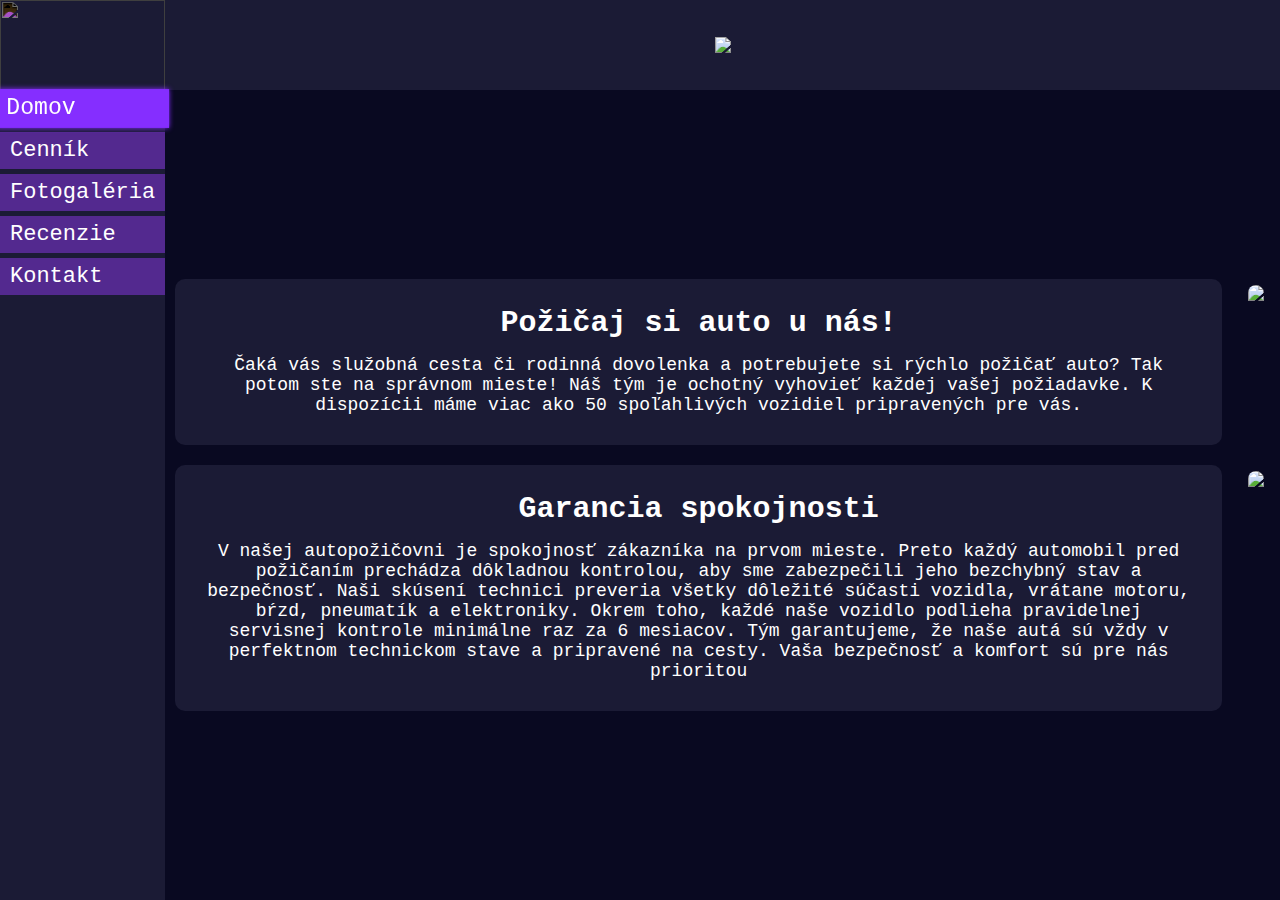
==== index.html @ 128d8d62 "Add files via upload" ====
<html lang="sk">
    <head>
        <meta charset="utf-8">
        <meta name="description" content="Spolahlivá autopožičovňa s dlhročnými skúsenosťami.">
        <meta name="keywords" content="auta, autopozicovna, pozicovna, cestovanie">
        <meta http-equiv="Content-language" content="sk">

        <title>Vitajte u nás</title>
        <link rel="stylesheet" type="text/css" href="styles.css">
    </head>
    <body>
        <div id="wrap-1">
            <div id="lavy-div">
                <div id="logo">
                    <img id="logo-obr" src="grafika/logo-male.png">
                </div>
                <div id="panel">
                    <a href="index.html" class="active">Domov</a>
                    <a href="cennik.html">Cenník</a>
                    <a href="foto.html">Fotogaléria</a>
                    <a href="recenzie.html">Recenzie</a>
                    <a href="kontakt.html">Kontakt</a>
                </div>
            </div>
            <div id="pravy-div">
                <div id="nazov">
                   <img src="grafika/logo-dlhe.png" id="logo-male">
                </div>
                <div id="stranka">

                    <div id="stranka-box-1">
                        <div class="pole">
                            <h2 id="stranka-pod-1">Požičaj si auto u nás!</h2>
                            <p id="stranka-text-1">
                                Čaká vás služobná cesta či rodinná dovolenka a potrebujete si rýchlo požičať auto? 
                                Tak potom ste na správnom mieste! Náš tým je ochotný vyhovieť každej vašej požiadavke.
                                K dispozícii máme viac ako 50 spoľahlivých vozidiel pripravených pre vás.

                            </p>
                        </div>

                        <img id="stranka-uvodny-1" src="grafika/uvodny1.jpg">
                    </div>

                    <div id="stranka-box-2">
                        <div class="pole">
                            <h2 id="stranka-pod-2">Garancia spokojnosti</h2>
                            <p id="stranka-text-2">
                                V našej autopožičovni je spokojnosť zákazníka na prvom mieste. Preto každý automobil pred požičaním prechádza dôkladnou kontrolou, aby sme zabezpečili jeho bezchybný stav a bezpečnosť. Naši skúsení technici preveria všetky dôležité súčasti vozidla, vrátane motoru, bŕzd, pneumatík a elektroniky. Okrem toho, každé naše vozidlo podlieha pravidelnej servisnej kontrole minimálne raz za 6 mesiacov. Tým garantujeme, že naše autá sú vždy v perfektnom technickom stave a pripravené na cesty. Vaša bezpečnosť a komfort sú pre nás prioritou  
                            </p>
                        </div>
                        <img id="stranka-uvodny-2" src="grafika/uvodny2.jpg">
                    </div>
                </div>
            </div>


        </div>
    </body>
</html>
---- styles.css ----
*{
    margin: 0px;
    padding: 0px;
    font-family: 'Courier New', Courier, monospace;
    box-sizing: border-box;
    text-decoration: none;
}

body{
    display: flex;
    flex-direction: column;
    background-color: dimgray;
}

#wrap-1{
    display: flex;
    flex-direction: row;
    flex-basis: 100%;

}

#lavy-div{
    display: flex;
    flex-direction: column;
    flex-basis:12%;


    background-color: #1b1b35;
}

#pravy-div{
    display: flex;
    flex-direction: column;
    flex-basis: 88%;

    background-color: cornflowerblue;
}

#logo{
    display: flex;
    flex-direction: row;

    min-height: 10%;
    width: 100%;

    justify-content: center;
    align-items: center;

    background-color: #1b1b35;
    

}

#panel{
    display: flex;
    flex-direction: column;

    min-height: 90%;
    width: 100%;
    
}

#nazov{
    display: flex;
    flex-direction: row;

    width:100%;
    min-height: 10%;

    justify-content: center;
    align-items: center;

    background-color: #1b1b35;
    color:white;
}


#panel a{
    font-size: 22px;
    background-color:#53298f;
    padding: 6px 10px 6px 10px;
    margin-bottom: 5px;
    color: white;

    transition: all 30ms linear;
}

#panel a.active{
    background-color: #852eff;
    transform: scale(1.05);
    box-shadow: 0 0px 5px 0px #852eff;
}
#panel a:hover{
    background-color: #852eff;
    transform: scale(1.05);
    box-shadow: 0 0px 5px 0px #852eff;
}


#logo-obr{
    width: 100%;
    height: 100%;
    filter: invert(1);
}

#wrap-2{
    display: flex;
    flex-direction: row;
    flex-wrap: wrap;

    width: 100%;
    height: 90%;

}

#stranka{
    display: flex;
    flex-direction: column;
    justify-content: center;
    
    background-color: #090921;
    color: white;
    min-height: 90%;
}
#stranka-box-1{
    display: flex;
    flex-direction: row;


}
#stranka-pod-1{
    margin: 12px 0px 12px;
    font-size: 30px;
    text-align: center;
}
#stranka-text-1{
    font-size: 18px;
    margin:15px;
    text-align: center;
}
#stranka-uvodny-1{
    margin: 15px;
    border-radius: 10px;
    border: 1px solid #090921;
}
#stranka-box-2{
    display: flex;
    flex-direction: row;
}
#stranka-pod-2{
    font-size: 30px;
    margin : 12px 0px 12px;
    text-align: center;
}
#stranka-text-2{
    font-size: 18px;
    text-align: center;
    margin:15px;
}
#stranka-uvodny-2{
    margin: 15px;
    border-radius: 10px;
    border: 1px solid #090921;    
}


#stranka-recenzie{
    display: flex;
    flex-direction: row;
    flex-wrap: wrap;

    width:100%;
    height: 100%;
    justify-content: space-around;
    background-color: #090921;

}
.recenzia{
    display: flex;
    flex-direction: column;
    background-color: #1b1b35;
    flex-basis:48%;

    margin-top:1%;
    margin-bottom: 1%;
    transition: all .2s linear;

    border: 1px solid #10102a;
    border-radius: 10px;
}
.recenzia:hover {
    border-color: white;
    transform: scale(1.01);
    background-color: #090921;
    box-shadow: 0 0px 5px 0px white;
}
.r-nadpis{
    display: flex;
    flex-direction: row;
    flex-wrap:wrap;
    justify-content: space-between;
    align-items:center;

    width:100%;
    min-height: 20%;
    color: white;
}
.r-user{
    filter: invert(0.5);
    padding-left:10px;
}
.r-meno{
    display: flex;
    flex-direction: row;


    align-items: center;
    font-size: 24px;
    padding: 10px;
}
.r-star{
    display: flex;
    flex-direction: row;

    align-items: center;
    padding-right: 10px;

}
.r-text{
    display: flex;
    flex-direction: row;
    align-items: center;

    min-height: 80%;
    padding:10px;

    color:white;
    font-size: 20px;
}


#stranka-kontakt{
    display: flex;
    flex-direction: column;

    width:100%;
    min-height: 90%;


    text-align: center;
    align-items: center;
    background-color: #090921;
    color:white;
    
}
#wrap-3{
    display: flex;
    flex-direction: row;
    justify-content: space-around;
    width: 80%;
    min-height: 30%;
}
.kontakt-udaje{
    display: flex;
    flex-direction: column;
    justify-content: center;
}
#kontakt-linky{
    display: flex;
    flex-direction: row;
}
.kontakt-link{
    margin: 10px;
    transition: all 30ms linear;
}
.kontakt-link:hover{
    transform: scale(1.3);

}

.pole{
    background-color: #1b1b35;
    margin: 10px;
    padding:15px;
    border-radius: 10px;
    
}






#stranka-foto{
    display: flex;
    flex-direction: column;
    width: 100%;
    min-height: 90%;
    align-items: center;

    background-color: #10102a;
    color: white;
    padding: 2%;
}
.fotka{
    margin:15px;
    border-radius: 8px;
    border: 1px solid white;
    transition: all 50ms linear;
}
.fotka:hover{
    transform: scale(1.3);
    box-shadow: 0 0px 5px 0px white;
}


#stranka-cennik{
    display: flex;
    flex-direction: column;
    width: 100%;
    min-height: 100%;

    background-color: #10102a;
    color: white;

    align-items: center;    
}
#cennik-box{
    display: flex;
    flex-direction: row;
}
.cena{
    padding: 5px;
    list-style-type: circle;
    list-style-position: inside;
    font-size: 22px;
}
#cennik-obr-1{
    margin:15px;
    border-radius: 10px;
    border: 1px solid #090921;
}


#copyright-div{
    display: flex;
    flex-direction: column;
    width: 100%;
    min-height: 150px;
    background-color: black;
}
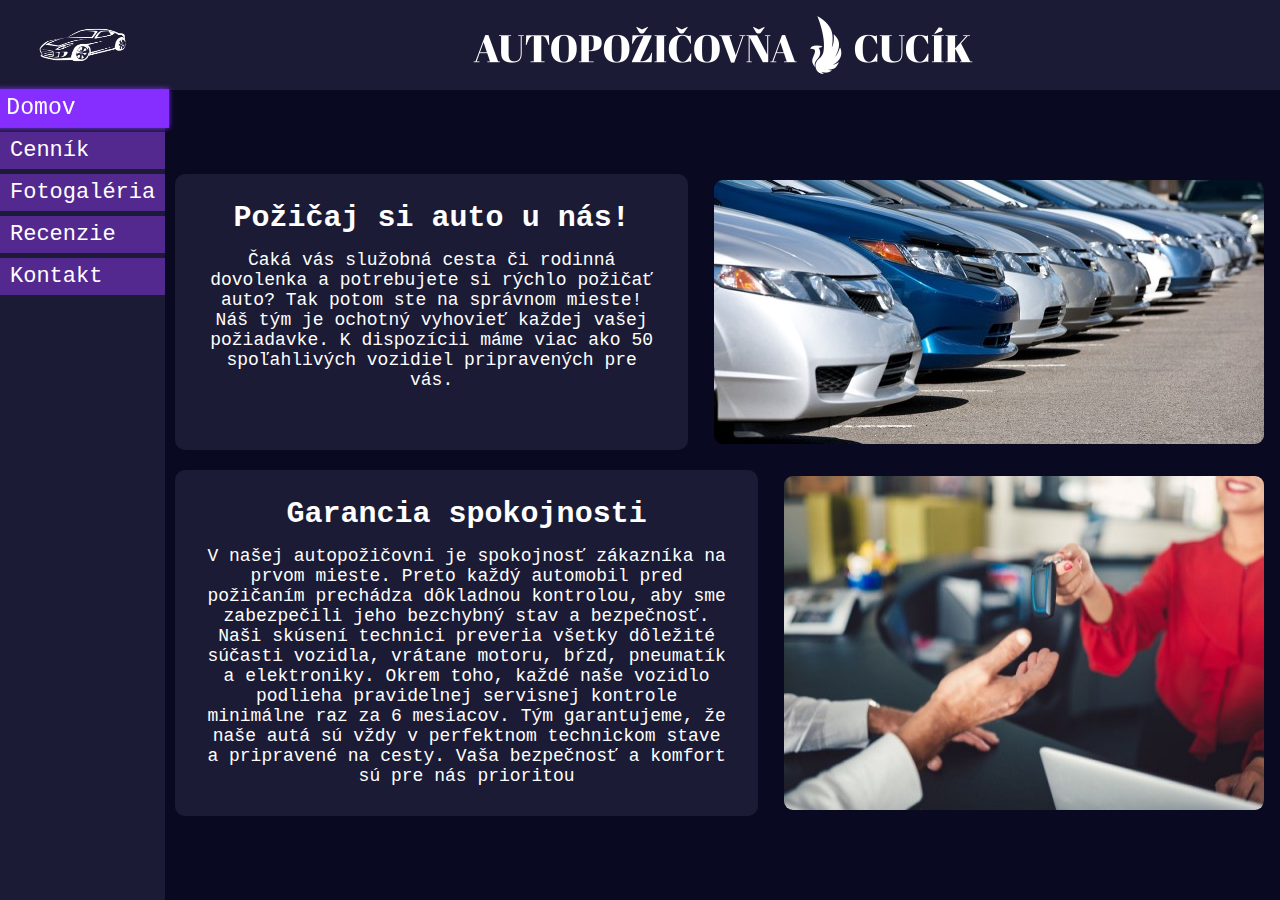
==== commit 1f82c20d: "Update index.html" ====
--- a/index.html
+++ b/index.html
@@ -1,6 +1,8 @@
 <html lang="sk">
     <head>
         <meta charset="utf-8">
+        <meta name="author" content="Ivan Vranka">
+        <meta name="copyright" content="Ivan Vranka">        
         <meta name="description" content="Spolahlivá autopožičovňa s dlhročnými skúsenosťami.">
         <meta name="keywords" content="auta, autopozicovna, pozicovna, cestovanie">
         <meta http-equiv="Content-language" content="sk">
@@ -57,4 +59,4 @@
 
         </div>
     </body>
-</html>+</html>
